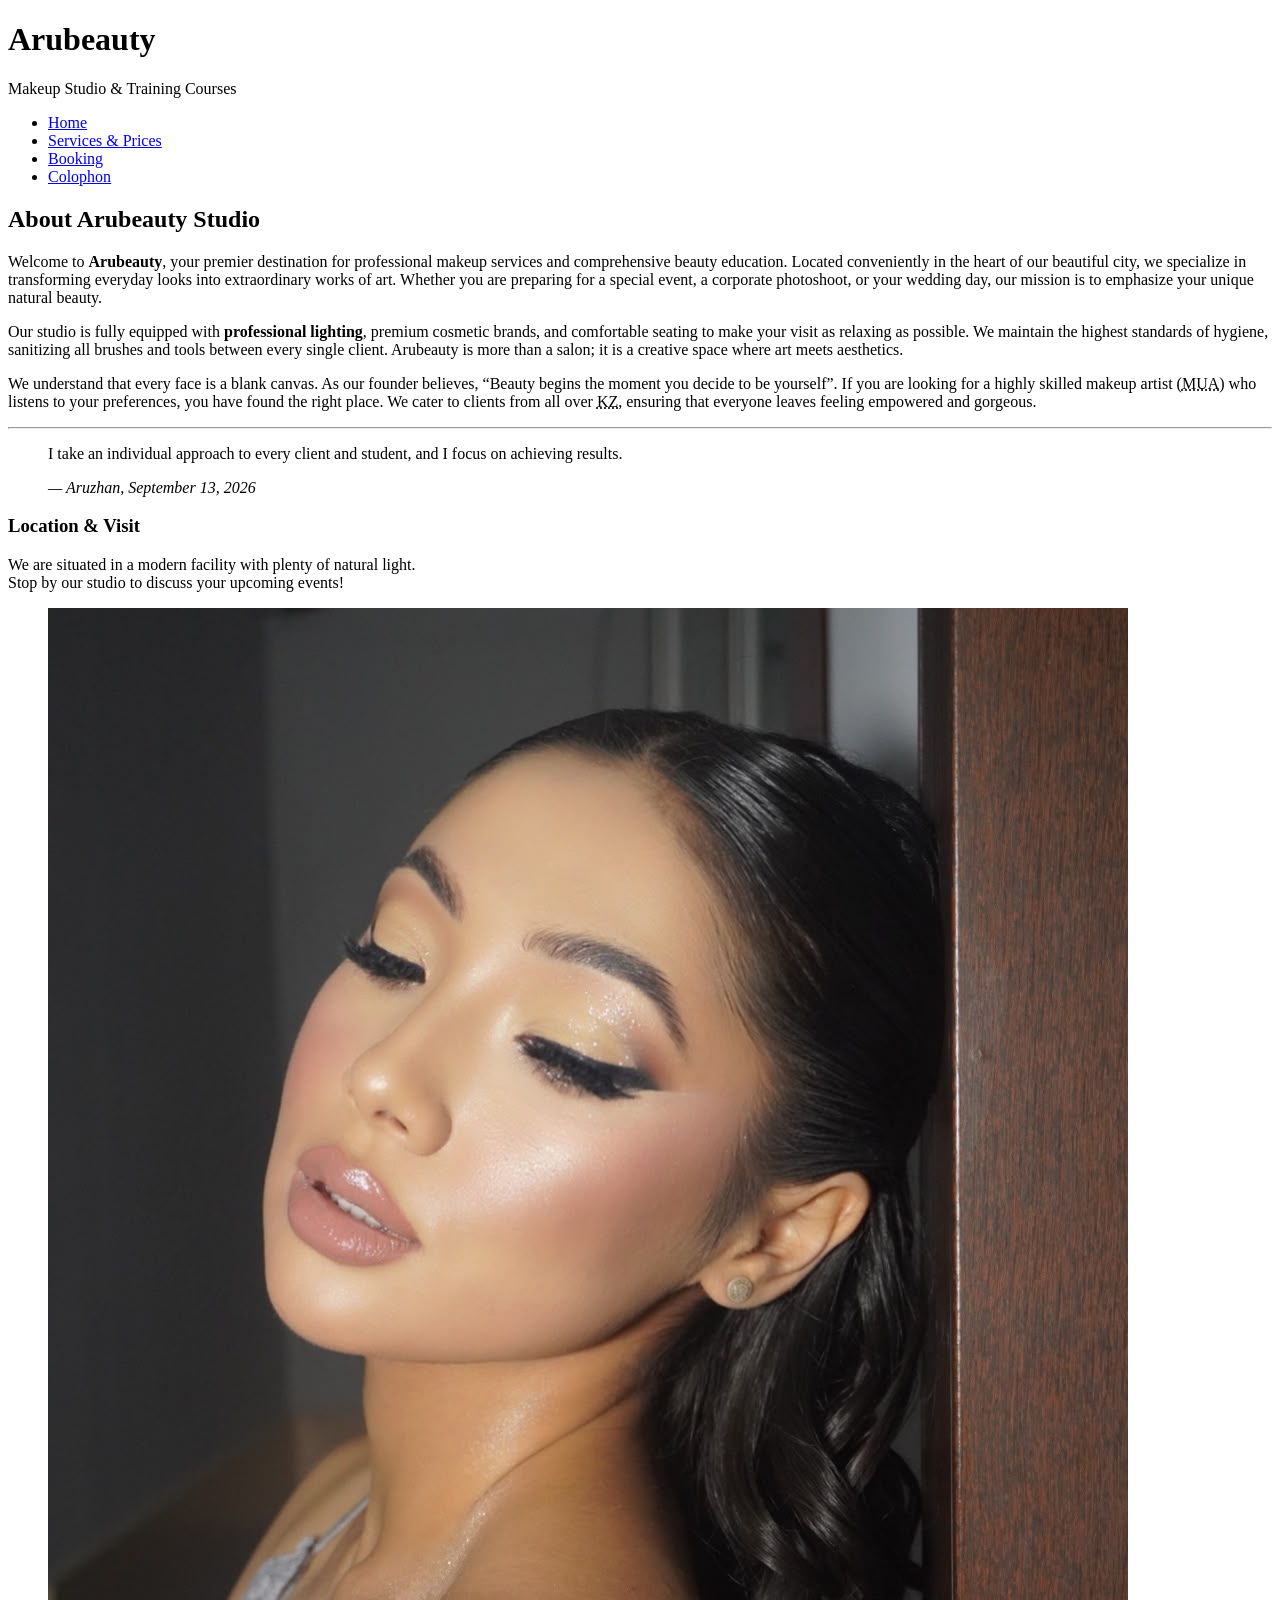
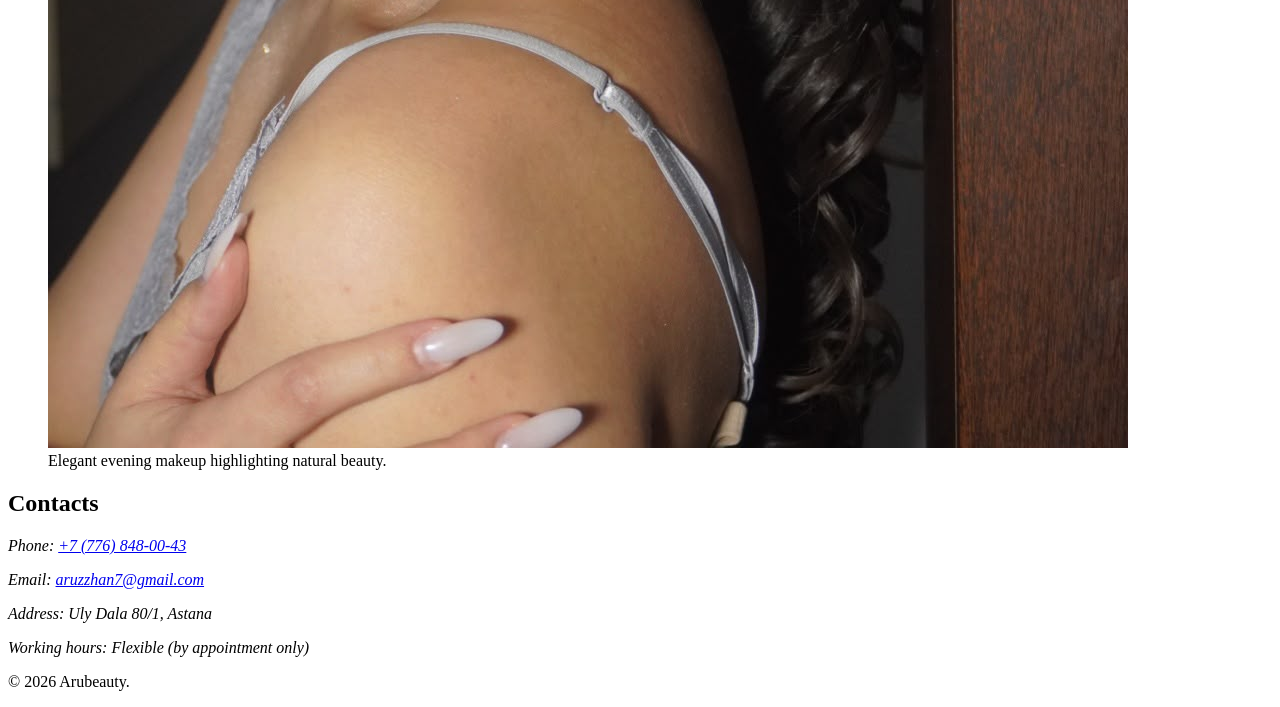
==== index.html @ 048c5b12 "Fix booking.html content" ====
<!DOCTYPE html>
<html lang="en">
<head>
    <meta charset="UTF-8">
    <meta name="viewport" content="width=device-width, initial-scale=1.0">
    <meta name="description" content="Professional makeup services and makeup courses by Arubeauty.">
    <meta name="author" content="Serikkali Nariman">
    <title>Arubeauty — Professional Makeup and Courses</title>
</head>
<body>
    <!-- Author: Serikkali Nariman -->
    <header>
        <h1>Arubeauty</h1>
        <p>Makeup Studio &amp; Training Courses</p>
    </header>

    <nav>
        <ul>
            <li><a href="index.html">Home</a></li>
            <li><a href="services.html">Services &amp; Prices</a></li>
            <li><a href="booking.html">Booking</a></li>
            <li><a href="colophon.html">Colophon</a></li>
        </ul>
    </nav>

    <main>
        <article>
            <h2>About Arubeauty Studio</h2>
            <p>Welcome to <strong>Arubeauty</strong>, your premier destination for professional makeup services and comprehensive beauty education. Located conveniently in the heart of our beautiful city, we specialize in transforming everyday looks into extraordinary works of art. Whether you are preparing for a special event, a corporate photoshoot, or your wedding day, our mission is to emphasize your unique natural beauty.</p>
            <p>Our studio is fully equipped with <b>professional lighting</b>, premium cosmetic brands, and comfortable seating to make your visit as relaxing as possible. We maintain the highest standards of hygiene, sanitizing all brushes and tools between every single client. Arubeauty is more than a salon; it is a creative space where art meets aesthetics.</p>
            <p>We understand that every face is a blank canvas. As our founder believes, <q>Beauty begins the moment you decide to be yourself</q>. If you are looking for a highly skilled makeup artist (<abbr title="Makeup Artist">MUA</abbr>) who listens to your preferences, you have found the right place. We cater to clients from all over <abbr title="Kazakhstan">KZ</abbr>, ensuring that everyone leaves feeling empowered and gorgeous.</p>
            <hr>
            <blockquote>
                <p>I take an individual approach to every client and student, and I focus on achieving results.</p>
                <cite>— Aruzhan, September 13, 2026</cite>
            </blockquote>
        </article>

        <aside>
            <h3>Location &amp; Visit</h3>
            <p>We are situated in a modern facility with plenty of natural light. <br> Stop by our studio to discuss your upcoming events!</p>
        </aside>

        <figure>
            <img src="images/evening-look.jpg" alt="Client with elegant evening makeup and nude lips by Arubeauty">
            <figcaption>Elegant evening makeup highlighting natural beauty.</figcaption>
        </figure>
    </main>

    <footer>
        <h2>Contacts</h2>
        <address>
            <p>Phone: <a href="tel:+77768480043">+7 (776) 848-00-43</a></p>
            <p>Email: <a href="mailto:aruzzhan7@gmail.com">aruzzhan7@gmail.com</a></p>
            <p>Address: Uly Dala 80/1, Astana</p>
            <p>Working hours: Flexible (by appointment only)</p>
        </address>
        <p>&copy; 2026 Arubeauty.</p>
    </footer>
</body>
</html>
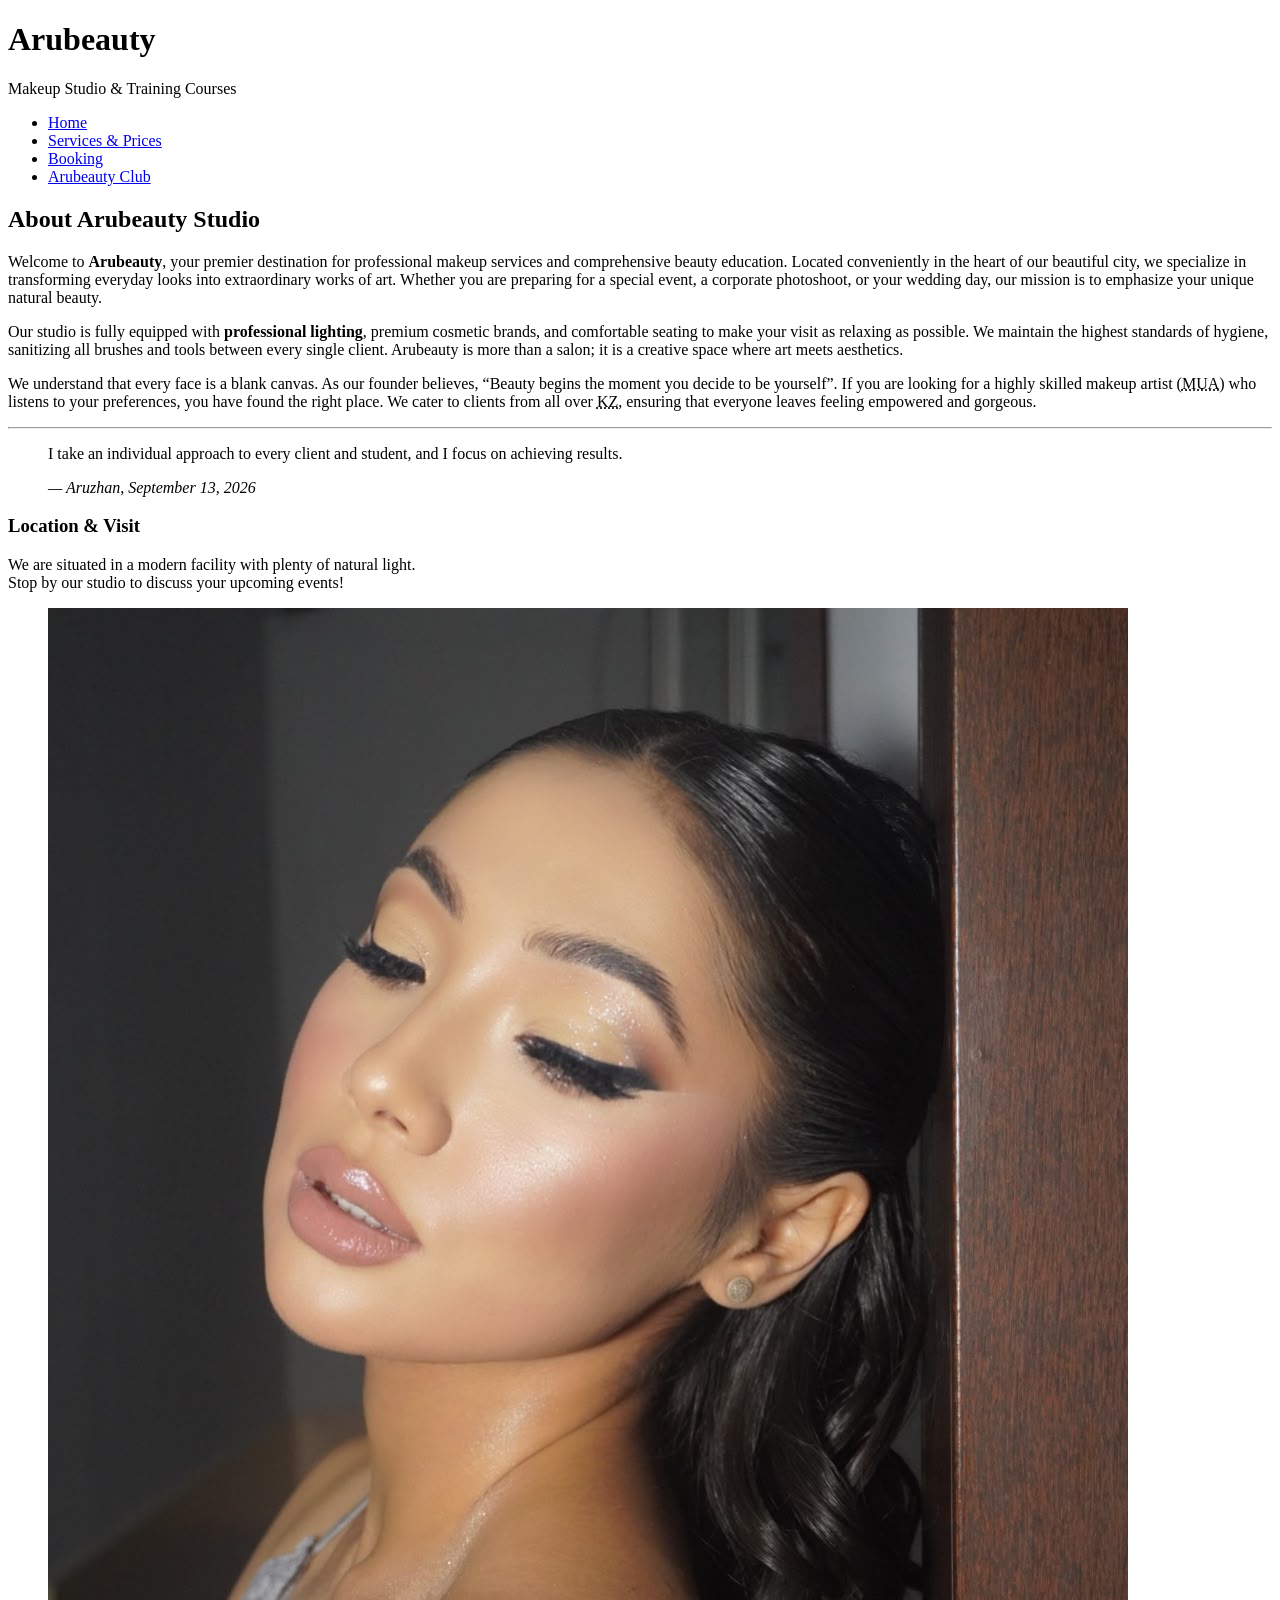
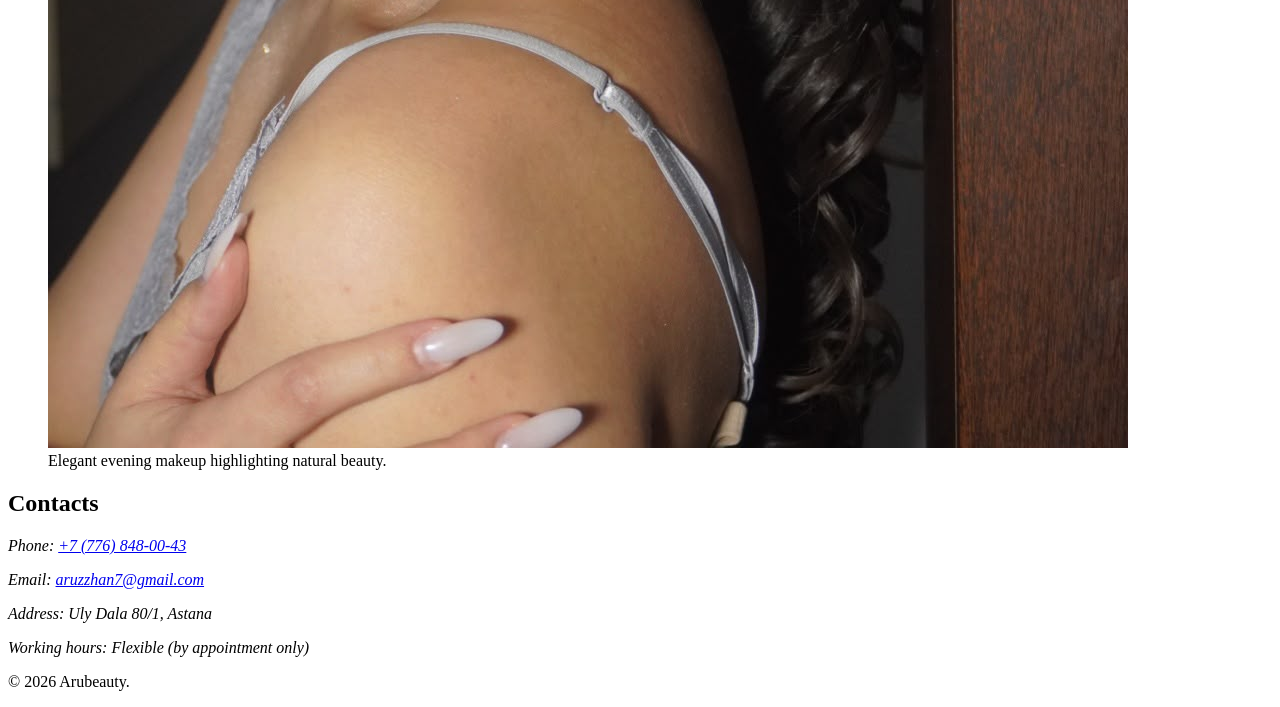
==== commit ccffeef9: "Replace colophon with account.html for Arubeauty Club" ====
--- a/index.html
+++ b/index.html
@@ -19,7 +19,7 @@
             <li><a href="index.html">Home</a></li>
             <li><a href="services.html">Services &amp; Prices</a></li>
             <li><a href="booking.html">Booking</a></li>
-            <li><a href="colophon.html">Colophon</a></li>
+            <li><a href="account.html">Arubeauty Club</a></li>
         </ul>
     </nav>
 
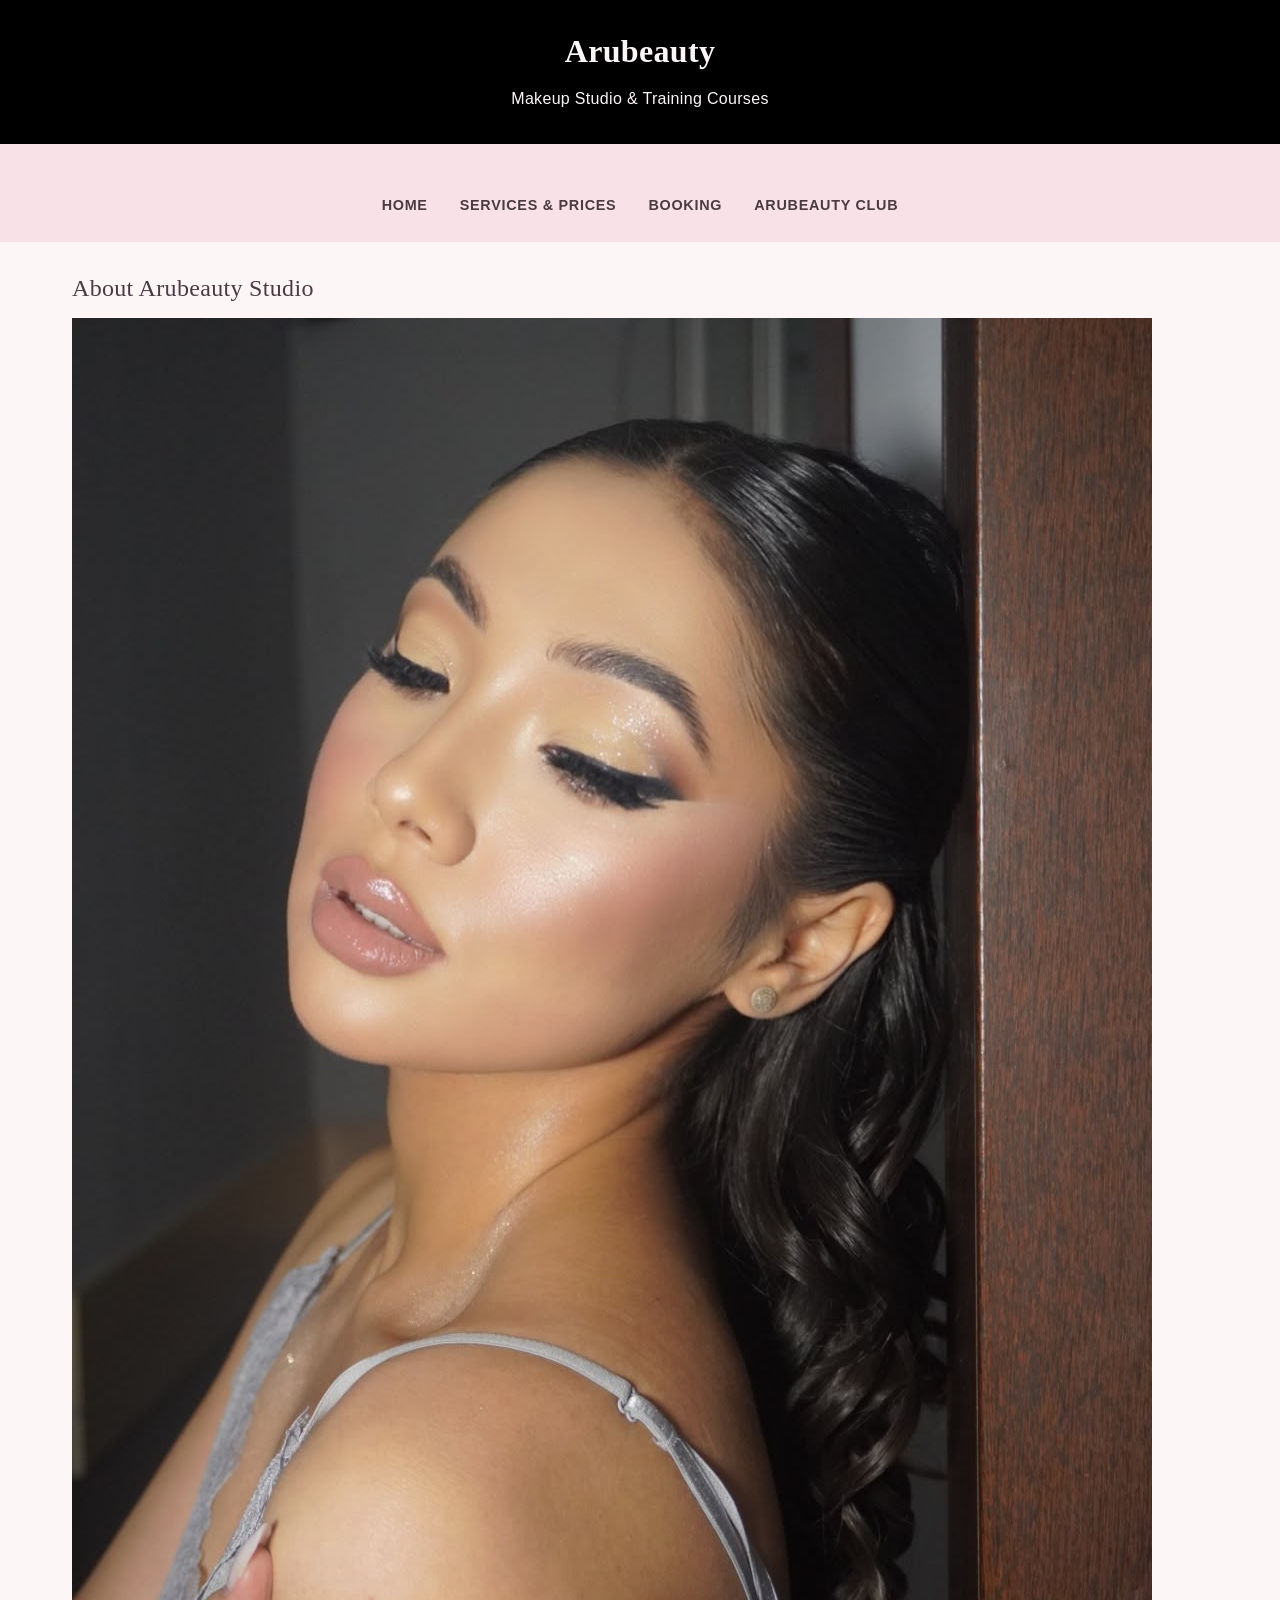
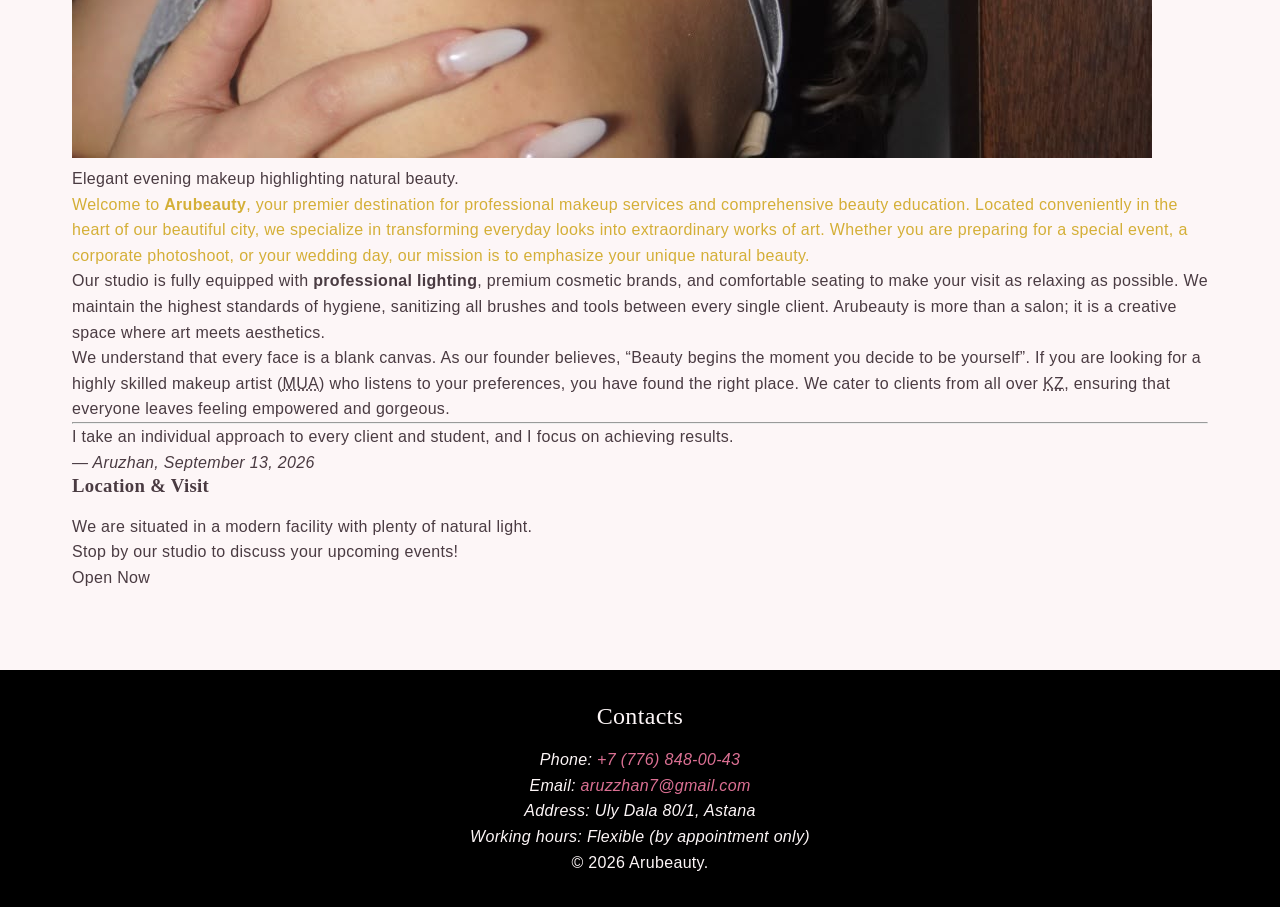
==== commit eab0728d: "Add base global styles and update index markup" ====
--- a/index.html
+++ b/index.html
@@ -6,6 +6,18 @@
     <meta name="description" content="Professional makeup services and makeup courses by Arubeauty.">
     <meta name="author" content="Serikkali Nariman">
     <title>Arubeauty — Professional Makeup and Courses</title>
+    
+    <link rel="stylesheet" href="css/base.css">
+    <link rel="stylesheet" href="css/nariman.css">
+    
+    <!-- Internal style block to demonstrate the cascade. 
+         This will override the base.css font-weight for h2, 
+         but will be overridden by inline styles if applied to the same element. -->
+    <style>
+        h2 {
+            font-weight: normal;
+        }
+    </style>
 </head>
 <body>
     <!-- Author: Serikkali Nariman -->
@@ -23,28 +35,43 @@
         </ul>
     </nav>
 
-    <main>
-        <article>
-            <h2>About Arubeauty Studio</h2>
-            <p>Welcome to <strong>Arubeauty</strong>, your premier destination for professional makeup services and comprehensive beauty education. Located conveniently in the heart of our beautiful city, we specialize in transforming everyday looks into extraordinary works of art. Whether you are preparing for a special event, a corporate photoshoot, or your wedding day, our mission is to emphasize your unique natural beauty.</p>
-            <p>Our studio is fully equipped with <b>professional lighting</b>, premium cosmetic brands, and comfortable seating to make your visit as relaxing as possible. We maintain the highest standards of hygiene, sanitizing all brushes and tools between every single client. Arubeauty is more than a salon; it is a creative space where art meets aesthetics.</p>
-            <p>We understand that every face is a blank canvas. As our founder believes, <q>Beauty begins the moment you decide to be yourself</q>. If you are looking for a highly skilled makeup artist (<abbr title="Makeup Artist">MUA</abbr>) who listens to your preferences, you have found the right place. We cater to clients from all over <abbr title="Kazakhstan">KZ</abbr>, ensuring that everyone leaves feeling empowered and gorgeous.</p>
+    <main class="page-content">
+        <!-- ID #about-studio is used here because there is only one unique 'about' section on this entire page -->
+        <article id="about-studio" class="content-section">
+            <h2 class="section-title">About Arubeauty Studio</h2>
+            
+            <figure class="float-image-container">
+                <img src="images/evening-look.jpg" alt="Client with elegant evening makeup and nude lips by Arubeauty" class="floated-img">
+                <figcaption class="image-caption">Elegant evening makeup highlighting natural beauty.</figcaption>
+            </figure>
+
+            <!-- Inline style attribute to show cascade overriding internal/external styles -->
+            <p class="intro-text" style="color: rgb(212, 175, 55);">
+                Welcome to <strong>Arubeauty</strong>, your premier destination for professional makeup services and comprehensive beauty education. Located conveniently in the heart of our beautiful city, we specialize in transforming everyday looks into extraordinary works of art. Whether you are preparing for a special event, a corporate photoshoot, or your wedding day, our mission is to emphasize your unique natural beauty.
+            </p>
+            
+            <p class="body-text">
+                Our studio is fully equipped with <b>professional lighting</b>, premium cosmetic brands, and comfortable seating to make your visit as relaxing as possible. We maintain the highest standards of hygiene, sanitizing all brushes and tools between every single client. Arubeauty is more than a salon; it is a creative space where art meets aesthetics.
+            </p>
+            
+            <p class="body-text clear-fix">
+                We understand that every face is a blank canvas. As our founder believes, <q>Beauty begins the moment you decide to be yourself</q>. If you are looking for a highly skilled makeup artist (<abbr title="Makeup Artist">MUA</abbr>) who listens to your preferences, you have found the right place. We cater to clients from all over <abbr title="Kazakhstan">KZ</abbr>, ensuring that everyone leaves feeling empowered and gorgeous.
+            </p>
+            
             <hr>
-            <blockquote>
+            
+            <blockquote class="founder-quote">
                 <p>I take an individual approach to every client and student, and I focus on achieving results.</p>
                 <cite>— Aruzhan, September 13, 2026</cite>
             </blockquote>
         </article>
 
-        <aside>
-            <h3>Location &amp; Visit</h3>
-            <p>We are situated in a modern facility with plenty of natural light. <br> Stop by our studio to discuss your upcoming events!</p>
+        <!-- ID #visit-info is used because this specific visit information block is unique to this page layout -->
+        <aside id="visit-info" class="sidebar-info">
+            <h3 class="subsection-title">Location &amp; Visit</h3>
+            <p class="body-text">We are situated in a modern facility with plenty of natural light. <br> Stop by our studio to discuss your upcoming events!</p>
+            <span class="status-badge">Open Now</span>
         </aside>
-
-        <figure>
-            <img src="images/evening-look.jpg" alt="Client with elegant evening makeup and nude lips by Arubeauty">
-            <figcaption>Elegant evening makeup highlighting natural beauty.</figcaption>
-        </figure>
     </main>
 
     <footer>
--- a/css/base.css
+++ b/css/base.css
@@ -0,0 +1,80 @@
+/* 
+ * Palette:
+ * 1. #FDF6F7 (Soft Blush) - Main background 
+ * 2. #4A3B42 (Dusty Plum) - Text
+ * 3. rgb(219, 112, 147) - Rose accent
+ * 4. rgba(219, 112, 147, 0.15) - Nav background
+ * 5. black (Named color) - Header and footer
+ */
+
+* {
+    box-sizing: border-box;
+    margin: 0;
+    padding: 0;
+}
+
+body {
+    font-family: 'Helvetica Neue', Helvetica, Arial, sans-serif;
+    font-size: 16px;
+    font-weight: 400;
+    line-height: 1.6;
+    letter-spacing: 0.02em;
+    color: #4A3B42;
+    background-color: #FDF6F7;
+}
+
+h1, h2, h3, h4 {
+    font-family: 'Georgia', 'Times New Roman', Times, serif;
+    font-weight: 700;
+    line-height: 1.2;
+    margin-bottom: 1rem;
+}
+
+header {
+    text-align: center;
+    padding: 2rem;
+    background-color: black;
+    color: #FDF6F7;
+}
+
+nav ul {
+    display: flex;
+    justify-content: center;
+    align-items: center;
+    gap: 2rem;
+    list-style: none;
+    padding: 3rem 1rem 1.5rem 1rem; 
+    background-color: rgba(219, 112, 147, 0.15);
+}
+
+nav a {
+    color: #4A3B42;
+    text-decoration: none;
+    text-transform: uppercase;
+    font-weight: bold;
+    font-size: 0.9rem;
+    letter-spacing: 0.05em;
+}
+
+nav a:hover, nav a:focus {
+    color: rgb(219, 112, 147);
+}
+
+main {
+    max-width: 1200px;
+    margin: 0 auto; 
+    padding: 2rem;
+}
+
+footer {
+    text-align: center;
+    padding: 2rem;
+    background-color: black;
+    color: #FDF6F7;
+    margin-top: 3rem;
+}
+
+footer a {
+    color: rgb(219, 112, 147);
+    text-decoration: none;
+}
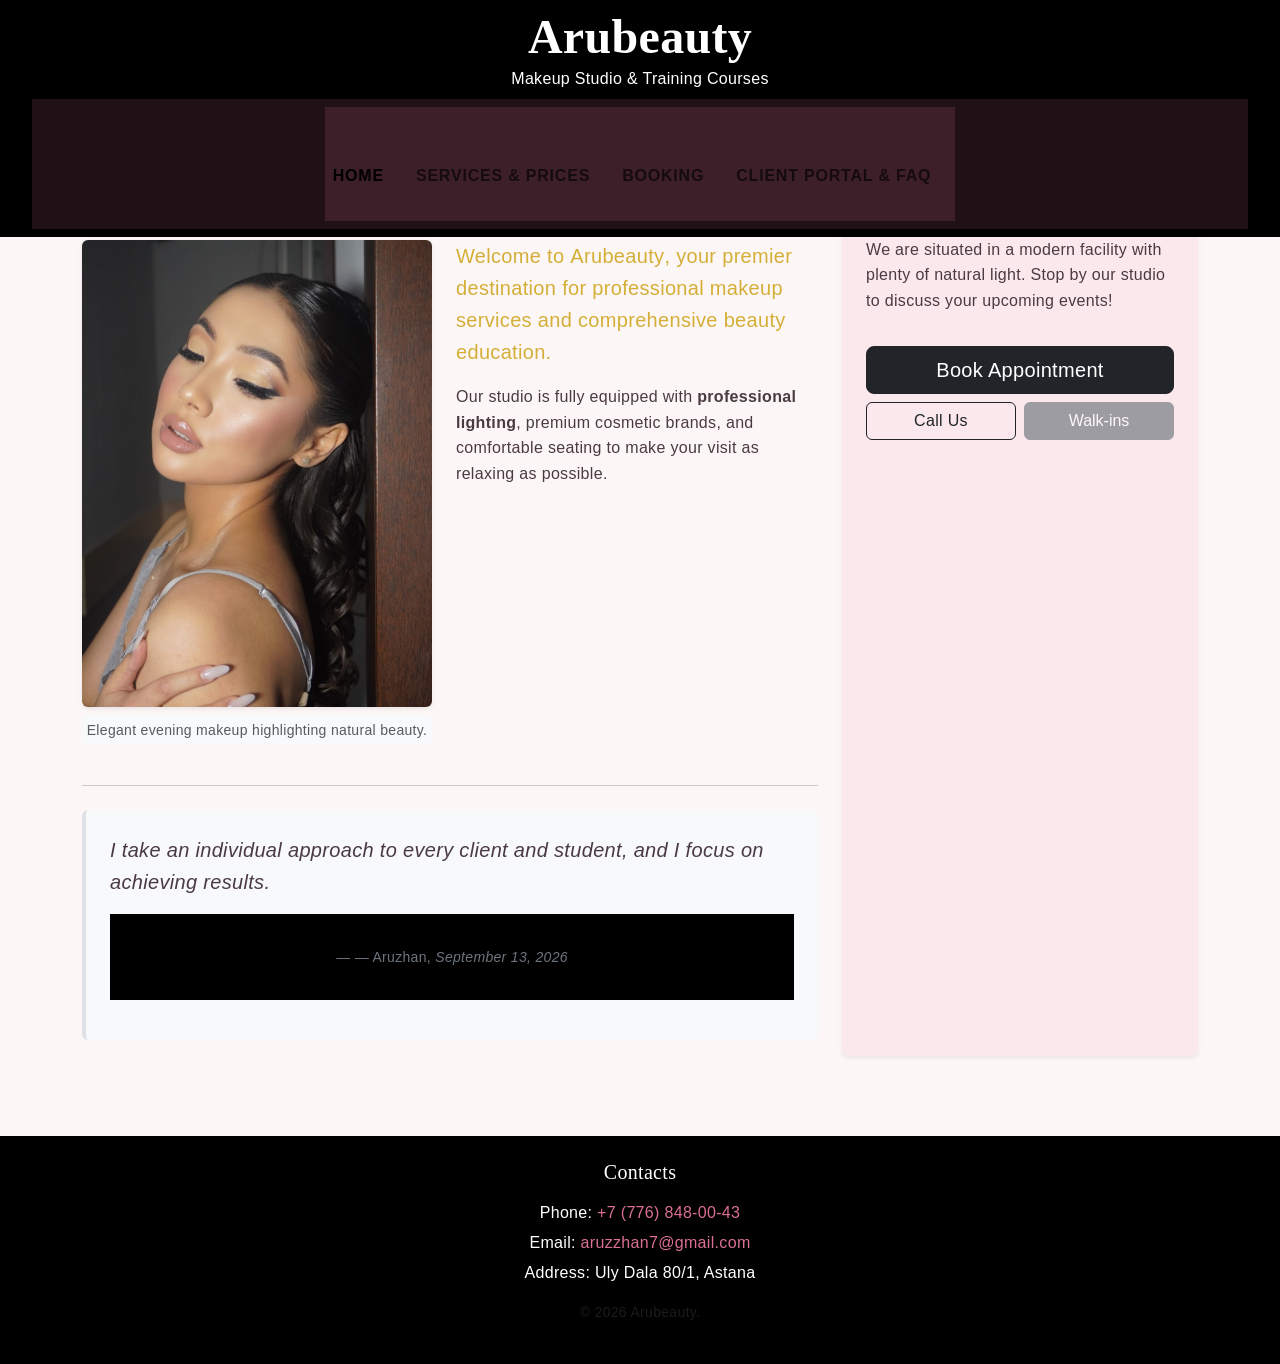
==== commit bc482cc9: "Migrate pages to Bootstrap" ====
--- a/index.html
+++ b/index.html
@@ -6,83 +6,89 @@
     <meta name="description" content="Professional makeup services and makeup courses by Arubeauty.">
     <meta name="author" content="Serikkali Nariman">
     <title>Arubeauty — Professional Makeup and Courses</title>
-    
+    <!-- Bootstrap CSS v5.3.2[cite: 3] -->
+    <link href="https://cdn.jsdelivr.net/npm/bootstrap@5.3.2/dist/css/bootstrap.min.css" rel="stylesheet">
     <link rel="stylesheet" href="css/base.css">
     <link rel="stylesheet" href="css/nariman.css">
-    
-    <!-- Internal style block to demonstrate the cascade. 
-         This will override the base.css font-weight for h2, 
-         but will be overridden by inline styles if applied to the same element. -->
-    <style>
-        h2 {
-            font-weight: normal;
-        }
-    </style>
 </head>
-<body>
-    <!-- Author: Serikkali Nariman -->
-    <header>
-        <h1>Arubeauty</h1>
-        <p>Makeup Studio &amp; Training Courses</p>
+<body class="pt-5 mt-4">
+    <!-- Navbar Component[cite: 3] -->
+    <header class="fixed-top bg-black text-white text-center py-2">
+        <h1 class="display-5 fw-bold mb-0">Arubeauty</h1>
+        <p class="mb-0">Makeup Studio &amp; Training Courses</p>
+        
+        <nav class="navbar navbar-expand-md navbar-light mt-2" style="background-color: rgba(219, 112, 147, 0.15);">
+            <div class="container-fluid">
+                <button class="navbar-toggler mx-auto" type="button" data-bs-toggle="collapse" data-bs-target="#navbarNav">
+                    <span class="navbar-toggler-icon"></span>
+                </button>
+                <div class="collapse navbar-collapse justify-content-center" id="navbarNav">
+                    <ul class="navbar-nav gap-3 text-uppercase fw-bold">
+                        <li class="nav-item"><a class="nav-link active" href="index.html">Home</a></li>
+                        <li class="nav-item"><a class="nav-link" href="services.html">Services &amp; Prices</a></li>
+                        <li class="nav-item"><a class="nav-link" href="booking.html">Booking</a></li>
+                        <li class="nav-item"><a class="nav-link" href="portal.html">Client Portal &amp; FAQ</a></li>
+                    </ul>
+                </div>
+            </div>
+        </nav>
     </header>
 
-    <nav>
-        <ul>
-            <li><a href="index.html">Home</a></li>
-            <li><a href="services.html">Services &amp; Prices</a></li>
-            <li><a href="booking.html">Booking</a></li>
-            <li><a href="account.html">Arubeauty Club</a></li>
-        </ul>
-    </nav>
+    <!-- Grid Layout[cite: 3] -->
+    <main class="container my-5 pt-5">
+        <div class="row g-4">
+            <article class="col-12 col-lg-8">
+                <h2 class="display-6 mb-4">About Arubeauty Studio</h2>
+                
+                <div class="clearfix mb-3">
+                    <figure class="float-md-start me-md-4 mb-3 w-100" style="max-width: 350px;">
+                        <img src="images/evening-look.jpg" alt="Client with elegant evening makeup" class="img-fluid rounded shadow-sm">
+                        <figcaption class="text-center text-muted small mt-2 bg-light rounded p-1">Elegant evening makeup highlighting natural beauty.</figcaption>
+                    </figure>
 
-    <main class="page-content">
-        <!-- ID #about-studio is used here because there is only one unique 'about' section on this entire page -->
-        <article id="about-studio" class="content-section">
-            <h2 class="section-title">About Arubeauty Studio</h2>
-            
-            <figure class="float-image-container">
-                <img src="images/evening-look.jpg" alt="Client with elegant evening makeup and nude lips by Arubeauty" class="floated-img">
-                <figcaption class="image-caption">Elegant evening makeup highlighting natural beauty.</figcaption>
-            </figure>
+                    <p class="lead" style="color: rgb(212, 175, 55);">
+                        Welcome to <strong>Arubeauty</strong>, your premier destination for professional makeup services and comprehensive beauty education.
+                    </p>
+                    <p>Our studio is fully equipped with <b>professional lighting</b>, premium cosmetic brands, and comfortable seating to make your visit as relaxing as possible.</p>
+                </div>
+                
+                <hr class="my-4">
+                
+                <blockquote class="bg-light p-4 rounded border-start border-4 border-pink">
+                    <p class="fs-5 fst-italic">I take an individual approach to every client and student, and I focus on achieving results.</p>
+                    <footer class="blockquote-footer mt-2">— Aruzhan, <cite>September 13, 2026</cite></footer>
+                </blockquote>
+            </article>
 
-            <!-- Inline style attribute to show cascade overriding internal/external styles -->
-            <p class="intro-text" style="color: rgb(212, 175, 55);">
-                Welcome to <strong>Arubeauty</strong>, your premier destination for professional makeup services and comprehensive beauty education. Located conveniently in the heart of our beautiful city, we specialize in transforming everyday looks into extraordinary works of art. Whether you are preparing for a special event, a corporate photoshoot, or your wedding day, our mission is to emphasize your unique natural beauty.
-            </p>
-            
-            <p class="body-text">
-                Our studio is fully equipped with <b>professional lighting</b>, premium cosmetic brands, and comfortable seating to make your visit as relaxing as possible. We maintain the highest standards of hygiene, sanitizing all brushes and tools between every single client. Arubeauty is more than a salon; it is a creative space where art meets aesthetics.
-            </p>
-            
-            <p class="body-text clear-fix">
-                We understand that every face is a blank canvas. As our founder believes, <q>Beauty begins the moment you decide to be yourself</q>. If you are looking for a highly skilled makeup artist (<abbr title="Makeup Artist">MUA</abbr>) who listens to your preferences, you have found the right place. We cater to clients from all over <abbr title="Kazakhstan">KZ</abbr>, ensuring that everyone leaves feeling empowered and gorgeous.
-            </p>
-            
-            <hr>
-            
-            <blockquote class="founder-quote">
-                <p>I take an individual approach to every client and student, and I focus on achieving results.</p>
-                <cite>— Aruzhan, September 13, 2026</cite>
-            </blockquote>
-        </article>
-
-        <!-- ID #visit-info is used because this specific visit information block is unique to this page layout -->
-        <aside id="visit-info" class="sidebar-info">
-            <h3 class="subsection-title">Location &amp; Visit</h3>
-            <p class="body-text">We are situated in a modern facility with plenty of natural light. <br> Stop by our studio to discuss your upcoming events!</p>
-            <span class="status-badge">Open Now</span>
-        </aside>
+            <aside class="col-12 col-lg-4">
+                <div class="p-4 rounded shadow-sm position-relative h-100" style="background-color: rgba(219, 112, 147, 0.1);">
+                    <span class="position-absolute top-0 start-100 translate-middle badge rounded-pill bg-danger d-none d-md-block">Open Now</span>
+                    <h3 class="h4 mb-3">Location &amp; Visit</h3>
+                    <p>We are situated in a modern facility with plenty of natural light. Stop by our studio to discuss your upcoming events!</p>
+                    
+                    <div class="row g-2 mt-4">
+                        <div class="col-12"><a href="booking.html" class="btn btn-dark w-100 btn-lg">Book Appointment</a></div>
+                        <div class="col-6"><a href="tel:+77768480043" class="btn btn-outline-dark w-100">Call Us</a></div>
+                        <div class="col-6"><button class="btn btn-secondary w-100 disabled">Walk-ins</button></div>
+                    </div>
+                </div>
+            </aside>
+        </div>
     </main>
 
-    <footer>
-        <h2>Contacts</h2>
-        <address>
-            <p>Phone: <a href="tel:+77768480043">+7 (776) 848-00-43</a></p>
-            <p>Email: <a href="mailto:aruzzhan7@gmail.com">aruzzhan7@gmail.com</a></p>
-            <p>Address: Uly Dala 80/1, Astana</p>
-            <p>Working hours: Flexible (by appointment only)</p>
-        </address>
-        <p>&copy; 2026 Arubeauty.</p>
+    <footer class="bg-black text-white text-center py-4 mt-5">
+        <div class="container">
+            <h2 class="h5 mb-3">Contacts</h2>
+            <address class="mb-0">
+                <p class="mb-1">Phone: <a href="tel:+77768480043" class="text-pink text-decoration-none">+7 (776) 848-00-43</a></p>
+                <p class="mb-1">Email: <a href="mailto:aruzzhan7@gmail.com" class="text-pink text-decoration-none">aruzzhan7@gmail.com</a></p>
+                <p class="mb-1">Address: Uly Dala 80/1, Astana</p>
+                <p class="text-muted small mt-3">&copy; 2026 Arubeauty.</p>
+            </address>
+        </div>
     </footer>
+    
+    <!-- Bootstrap JS Bundle[cite: 3] -->
+    <script src="https://cdn.jsdelivr.net/npm/bootstrap@5.3.2/dist/js/bootstrap.bundle.min.js"></script>
 </body>
 </html>
--- a/css/nariman.css
+++ b/css/nariman.css
@@ -0,0 +1,190 @@
+/* grid layout */
+.page-content {
+    /* using grid instead of flex to make a proper 2d layout for article + sidebar */
+    display: grid;
+    grid-template-columns: repeat(3, minmax(200px, 1fr));
+    gap: 2.5rem;
+    
+    /* centering 1: margin auto */
+    margin: 0 auto;
+    max-width: 1200px;
+    padding: 2rem;
+}
+
+#about-studio, #services-overview {
+    grid-column: span 2;
+}
+
+/* float */
+.float-image-container {
+    float: left;
+    margin-right: 20px;
+    margin-bottom: 15px;
+    width: 350px;
+    position: relative; 
+}
+
+.floated-img {
+    width: 100%;
+    border-radius: 8px;
+    box-shadow: 0 4px 10px rgba(219, 112, 147, 0.2);
+    display: block;
+}
+
+.clear-fix {
+    clear: left;
+}
+/* if I don't clear left here, the next text just wraps around the image */
+
+/* header fixed */
+header {
+    position: fixed;
+    top: 0;
+    width: 100%;
+    z-index: 1000;
+}
+
+body {
+    padding-top: 120px; /* fix overlap */
+}
+
+/* positioning */
+#visit-info {
+    /* making it relative so the absolute badge stays inside */
+    position: relative; 
+    background-color: rgba(219, 112, 147, 0.1);
+    padding: 2rem;
+    border-radius: 8px;
+    border: 1px solid rgba(219, 112, 147, 0.3);
+}
+
+.status-badge {
+    /* absolute to pop it out of the normal flow */
+    position: absolute;
+    top: -15px;
+    right: -15px;
+    background-color: rgb(219, 112, 147);
+    color: white;
+    padding: 8px 15px;
+    border-radius: 20px;
+    font-size: 0.85rem;
+    font-weight: bold;
+}
+
+.service-image-container {
+    position: relative;
+    width: 100%;
+    max-width: 600px;
+    margin: 2rem auto;
+}
+
+.service-img {
+    width: 100%;
+    border-radius: 8px;
+    display: block;
+}
+
+.image-caption {
+    /* centering 2: absolute + transform */
+    position: absolute;
+    bottom: 20px;
+    left: 50%;
+    transform: translateX(-50%);
+    background-color: rgba(253, 246, 247, 0.9);
+    padding: 5px 15px;
+    border-radius: 4px;
+    text-align: center;
+    width: 80%;
+}
+
+/* flexbox for steps */
+.enrollment-steps {
+    display: flex;
+    flex-wrap: wrap;
+    gap: 1.5rem;
+    list-style: none;
+    padding: 0;
+    margin: 2rem 0;
+}
+
+.step-card {
+    flex: 1 1 200px; 
+    background-color: white;
+    padding: 2rem;
+    border-radius: 10px;
+    border-top: 4px solid rgb(219, 112, 147);
+    
+    /* centering 3: flexbox center */
+    display: flex;
+    align-items: center;
+    justify-content: center;
+    text-align: center;
+}
+
+/* selectors */
+h2 + p {
+    line-height: 1.8;
+}
+
+.skills-list > li {
+    font-weight: bold;
+    margin-top: 10px;
+}
+
+.founder-quote::before {
+    content: "❝ ";
+    font-size: 2rem;
+    color: rgb(219, 112, 147);
+}
+
+th[scope="col"] {
+    text-transform: uppercase;
+}
+
+/* tables & margins */
+.services-table {
+    width: 100%;
+    border-collapse: collapse;
+    margin-top: 3rem;
+    margin-bottom: 2rem;
+}
+/* margin collapse: the top 3rem here doesn't add up with the bottom margin of the block above, they just collapse into the bigger one */
+
+.table-cell, .table-header {
+    border: 1px solid rgba(219, 112, 147, 0.3);
+    padding: 15px;
+    text-align: left;
+}
+
+.table-header {
+    background-color: #4A3B42;
+    color: #FDF6F7;
+}
+
+.table-row:nth-child(even) {
+    background-color: rgba(219, 112, 147, 0.05);
+}
+
+/* specificity experiment */
+
+/* 0, 2, 0 */
+.content-section .founder-quote {
+    background-color: #ffffff;
+    color: #4A3B42;
+    padding: 1rem;
+}
+
+/* 1, 0, 1 */
+#about-studio blockquote {
+    background-color: rgba(219, 112, 147, 0.1);
+    border-left: 4px solid rgb(219, 112, 147);
+    padding: 1.5rem;
+    clear: both; 
+}
+/* rule 2 wins: id beats classes. no !important needed here */
+
+/* !important */
+.intro-text {
+    /* forced size just in case */
+    font-size: 1.25rem !important;
+}
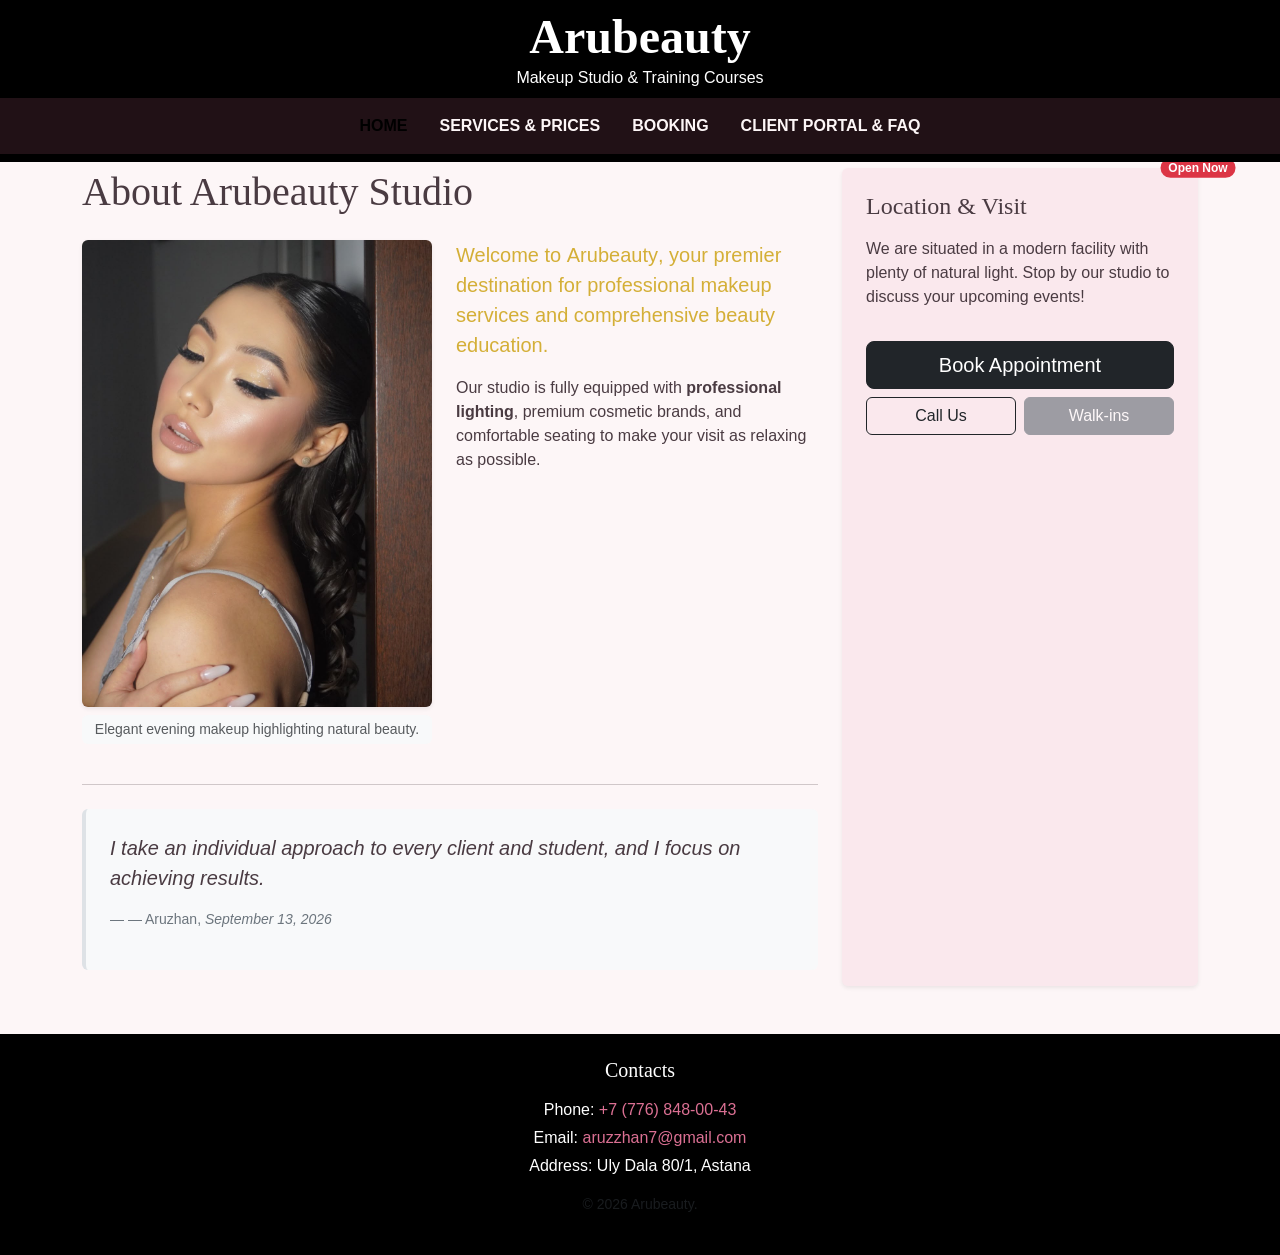
==== commit 74f24a9e: "final UI polish and responsive fixes" ====
--- a/index.html
+++ b/index.html
@@ -6,18 +6,18 @@
     <meta name="description" content="Professional makeup services and makeup courses by Arubeauty.">
     <meta name="author" content="Serikkali Nariman">
     <title>Arubeauty — Professional Makeup and Courses</title>
-    <!-- Bootstrap CSS v5.3.2[cite: 3] -->
+
     <link href="https://cdn.jsdelivr.net/npm/bootstrap@5.3.2/dist/css/bootstrap.min.css" rel="stylesheet">
     <link rel="stylesheet" href="css/base.css">
     <link rel="stylesheet" href="css/nariman.css">
 </head>
 <body class="pt-5 mt-4">
-    <!-- Navbar Component[cite: 3] -->
+
     <header class="fixed-top bg-black text-white text-center py-2">
         <h1 class="display-5 fw-bold mb-0">Arubeauty</h1>
         <p class="mb-0">Makeup Studio &amp; Training Courses</p>
         
-        <nav class="navbar navbar-expand-md navbar-light mt-2" style="background-color: rgba(219, 112, 147, 0.15);">
+        <nav class="navbar navbar-expand-md navbar-light mt-2 nav-bg-pink">
             <div class="container-fluid">
                 <button class="navbar-toggler mx-auto" type="button" data-bs-toggle="collapse" data-bs-target="#navbarNav">
                     <span class="navbar-toggler-icon"></span>
@@ -34,19 +34,18 @@
         </nav>
     </header>
 
-    <!-- Grid Layout[cite: 3] -->
     <main class="container my-5 pt-5">
         <div class="row g-4">
             <article class="col-12 col-lg-8">
                 <h2 class="display-6 mb-4">About Arubeauty Studio</h2>
                 
                 <div class="clearfix mb-3">
-                    <figure class="float-md-start me-md-4 mb-3 w-100" style="max-width: 350px;">
+                    <figure class="float-md-start me-md-4 mb-3 w-100 max-w-350">
                         <img src="images/evening-look.jpg" alt="Client with elegant evening makeup" class="img-fluid rounded shadow-sm">
                         <figcaption class="text-center text-muted small mt-2 bg-light rounded p-1">Elegant evening makeup highlighting natural beauty.</figcaption>
                     </figure>
 
-                    <p class="lead" style="color: rgb(212, 175, 55);">
+                    <p class="lead text-gold">
                         Welcome to <strong>Arubeauty</strong>, your premier destination for professional makeup services and comprehensive beauty education.
                     </p>
                     <p>Our studio is fully equipped with <b>professional lighting</b>, premium cosmetic brands, and comfortable seating to make your visit as relaxing as possible.</p>
@@ -61,7 +60,7 @@
             </article>
 
             <aside class="col-12 col-lg-4">
-                <div class="p-4 rounded shadow-sm position-relative h-100" style="background-color: rgba(219, 112, 147, 0.1);">
+                <div class="p-4 rounded shadow-sm position-relative h-100 bg-pink-light">
                     <span class="position-absolute top-0 start-100 translate-middle badge rounded-pill bg-danger d-none d-md-block">Open Now</span>
                     <h3 class="h4 mb-3">Location &amp; Visit</h3>
                     <p>We are situated in a modern facility with plenty of natural light. Stop by our studio to discuss your upcoming events!</p>
@@ -87,8 +86,7 @@
             </address>
         </div>
     </footer>
-    
-    <!-- Bootstrap JS Bundle[cite: 3] -->
+
     <script src="https://cdn.jsdelivr.net/npm/bootstrap@5.3.2/dist/js/bootstrap.bundle.min.js"></script>
 </body>
 </html>
--- a/css/base.css
+++ b/css/base.css
@@ -1,80 +1,27 @@
-/* 
- * Palette:
- * 1. #FDF6F7 (Soft Blush) - Main background 
- * 2. #4A3B42 (Dusty Plum) - Text
- * 3. rgb(219, 112, 147) - Rose accent
- * 4. rgba(219, 112, 147, 0.15) - Nav background
- * 5. black (Named color) - Header and footer
- */
-
-* {
-    box-sizing: border-box;
-    margin: 0;
-    padding: 0;
-}
-
 body {
     font-family: 'Helvetica Neue', Helvetica, Arial, sans-serif;
-    font-size: 16px;
-    font-weight: 400;
-    line-height: 1.6;
-    letter-spacing: 0.02em;
     color: #4A3B42;
     background-color: #FDF6F7;
+    overflow-x: hidden;
 }
 
 h1, h2, h3, h4 {
     font-family: 'Georgia', 'Times New Roman', Times, serif;
-    font-weight: 700;
-    line-height: 1.2;
-    margin-bottom: 1rem;
 }
 
-header {
-    text-align: center;
-    padding: 2rem;
-    background-color: black;
+.text-pink {
+    color: rgb(219, 112, 147);
+}
+
+.border-pink {
+    border-color: rgb(219, 112, 147);
+}
+
+.navbar-nav .nav-link {
     color: #FDF6F7;
 }
 
-nav ul {
-    display: flex;
-    justify-content: center;
-    align-items: center;
-    gap: 2rem;
-    list-style: none;
-    padding: 3rem 1rem 1.5rem 1rem; 
-    background-color: rgba(219, 112, 147, 0.15);
-}
-
-nav a {
-    color: #4A3B42;
-    text-decoration: none;
-    text-transform: uppercase;
-    font-weight: bold;
-    font-size: 0.9rem;
-    letter-spacing: 0.05em;
-}
-
-nav a:hover, nav a:focus {
+.navbar-nav .nav-link:hover, 
+.navbar-nav .nav-link:focus {
     color: rgb(219, 112, 147);
-}
-
-main {
-    max-width: 1200px;
-    margin: 0 auto; 
-    padding: 2rem;
-}
-
-footer {
-    text-align: center;
-    padding: 2rem;
-    background-color: black;
-    color: #FDF6F7;
-    margin-top: 3rem;
-}
-
-footer a {
-    color: rgb(219, 112, 147);
-    text-decoration: none;
 }
--- a/css/nariman.css
+++ b/css/nariman.css
@@ -1,190 +1,30 @@
-/* grid layout */
-.page-content {
-    /* using grid instead of flex to make a proper 2d layout for article + sidebar */
-    display: grid;
-    grid-template-columns: repeat(3, minmax(200px, 1fr));
-    gap: 2.5rem;
-    
-    /* centering 1: margin auto */
-    margin: 0 auto;
-    max-width: 1200px;
-    padding: 2rem;
+.nav-bg-pink {
+    background-color: rgba(219, 112, 147, 0.15);
 }
 
-#about-studio, #services-overview {
-    grid-column: span 2;
+.text-gold {
+    color: rgb(212, 175, 55);
 }
 
-/* float */
-.float-image-container {
-    float: left;
-    margin-right: 20px;
-    margin-bottom: 15px;
-    width: 350px;
-    position: relative; 
+.max-w-350 {
+    width: 100%;
+    max-width: 350px;
 }
 
-.floated-img {
+.max-w-600 {
     width: 100%;
-    border-radius: 8px;
-    box-shadow: 0 4px 10px rgba(219, 112, 147, 0.2);
-    display: block;
+    max-width: 600px;
 }
 
-.clear-fix {
-    clear: left;
-}
-/* if I don't clear left here, the next text just wraps around the image */
-
-/* header fixed */
-header {
-    position: fixed;
-    top: 0;
+.max-w-400 {
     width: 100%;
-    z-index: 1000;
+    max-width: 400px;
 }
 
-body {
-    padding-top: 120px; /* fix overlap */
+.caption-top {
+    caption-side: top;
 }
 
-/* positioning */
-#visit-info {
-    /* making it relative so the absolute badge stays inside */
-    position: relative; 
+.bg-pink-light {
     background-color: rgba(219, 112, 147, 0.1);
-    padding: 2rem;
-    border-radius: 8px;
-    border: 1px solid rgba(219, 112, 147, 0.3);
-}
-
-.status-badge {
-    /* absolute to pop it out of the normal flow */
-    position: absolute;
-    top: -15px;
-    right: -15px;
-    background-color: rgb(219, 112, 147);
-    color: white;
-    padding: 8px 15px;
-    border-radius: 20px;
-    font-size: 0.85rem;
-    font-weight: bold;
-}
-
-.service-image-container {
-    position: relative;
-    width: 100%;
-    max-width: 600px;
-    margin: 2rem auto;
-}
-
-.service-img {
-    width: 100%;
-    border-radius: 8px;
-    display: block;
-}
-
-.image-caption {
-    /* centering 2: absolute + transform */
-    position: absolute;
-    bottom: 20px;
-    left: 50%;
-    transform: translateX(-50%);
-    background-color: rgba(253, 246, 247, 0.9);
-    padding: 5px 15px;
-    border-radius: 4px;
-    text-align: center;
-    width: 80%;
-}
-
-/* flexbox for steps */
-.enrollment-steps {
-    display: flex;
-    flex-wrap: wrap;
-    gap: 1.5rem;
-    list-style: none;
-    padding: 0;
-    margin: 2rem 0;
-}
-
-.step-card {
-    flex: 1 1 200px; 
-    background-color: white;
-    padding: 2rem;
-    border-radius: 10px;
-    border-top: 4px solid rgb(219, 112, 147);
-    
-    /* centering 3: flexbox center */
-    display: flex;
-    align-items: center;
-    justify-content: center;
-    text-align: center;
-}
-
-/* selectors */
-h2 + p {
-    line-height: 1.8;
-}
-
-.skills-list > li {
-    font-weight: bold;
-    margin-top: 10px;
-}
-
-.founder-quote::before {
-    content: "❝ ";
-    font-size: 2rem;
-    color: rgb(219, 112, 147);
-}
-
-th[scope="col"] {
-    text-transform: uppercase;
-}
-
-/* tables & margins */
-.services-table {
-    width: 100%;
-    border-collapse: collapse;
-    margin-top: 3rem;
-    margin-bottom: 2rem;
-}
-/* margin collapse: the top 3rem here doesn't add up with the bottom margin of the block above, they just collapse into the bigger one */
-
-.table-cell, .table-header {
-    border: 1px solid rgba(219, 112, 147, 0.3);
-    padding: 15px;
-    text-align: left;
-}
-
-.table-header {
-    background-color: #4A3B42;
-    color: #FDF6F7;
-}
-
-.table-row:nth-child(even) {
-    background-color: rgba(219, 112, 147, 0.05);
-}
-
-/* specificity experiment */
-
-/* 0, 2, 0 */
-.content-section .founder-quote {
-    background-color: #ffffff;
-    color: #4A3B42;
-    padding: 1rem;
-}
-
-/* 1, 0, 1 */
-#about-studio blockquote {
-    background-color: rgba(219, 112, 147, 0.1);
-    border-left: 4px solid rgb(219, 112, 147);
-    padding: 1.5rem;
-    clear: both; 
-}
-/* rule 2 wins: id beats classes. no !important needed here */
-
-/* !important */
-.intro-text {
-    /* forced size just in case */
-    font-size: 1.25rem !important;
 }
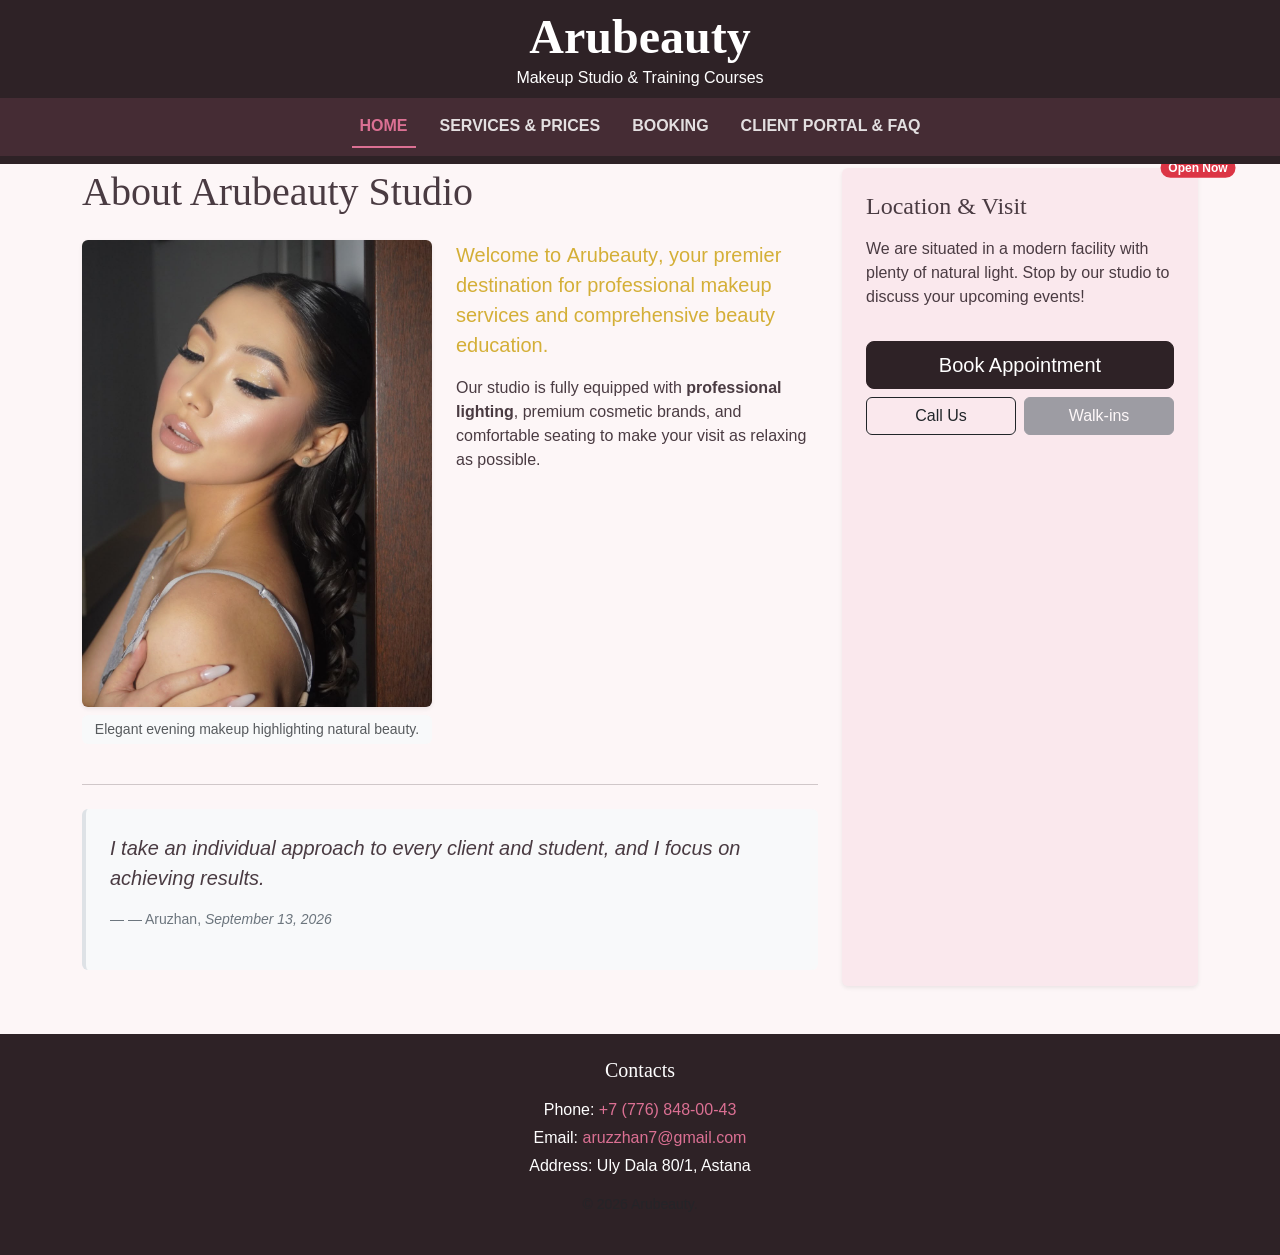
==== commit 1b309256: "Final midterm structure freeze: UI, JS hooks and state classes completed" ====
--- a/index.html
+++ b/index.html
@@ -13,11 +13,11 @@
 </head>
 <body class="pt-5 mt-4">
 
-    <header class="fixed-top bg-black text-white text-center py-2">
+    <header class="fixed-top bg-soft-dark text-white text-center py-2">
         <h1 class="display-5 fw-bold mb-0">Arubeauty</h1>
         <p class="mb-0">Makeup Studio &amp; Training Courses</p>
         
-        <nav class="navbar navbar-expand-md navbar-light mt-2 nav-bg-pink">
+        <nav class="navbar navbar-expand-md navbar-dark mt-2 nav-bg-pink">
             <div class="container-fluid">
                 <button class="navbar-toggler mx-auto" type="button" data-bs-toggle="collapse" data-bs-target="#navbarNav">
                     <span class="navbar-toggler-icon"></span>
@@ -75,7 +75,7 @@
         </div>
     </main>
 
-    <footer class="bg-black text-white text-center py-4 mt-5">
+    <footer class="bg-soft-dark text-white text-center py-4 mt-5">
         <div class="container">
             <h2 class="h5 mb-3">Contacts</h2>
             <address class="mb-0">
--- a/css/base.css
+++ b/css/base.css
@@ -9,6 +9,12 @@
     font-family: 'Georgia', 'Times New Roman', Times, serif;
 }
 
+.bg-soft-dark {
+    background-color: #2E2226;
+    --bs-table-bg: #2E2226;
+    --bs-table-color: #ffffff;
+}
+
 .text-pink {
     color: rgb(219, 112, 147);
 }
@@ -17,11 +23,16 @@
     border-color: rgb(219, 112, 147);
 }
 
-.navbar-nav .nav-link {
-    color: #FDF6F7;
+.navbar-dark .navbar-nav .nav-link {
+    color: rgba(255, 255, 255, 0.85);
 }
 
-.navbar-nav .nav-link:hover, 
-.navbar-nav .nav-link:focus {
+.navbar-dark .navbar-nav .nav-link:hover, 
+.navbar-dark .navbar-nav .nav-link:focus {
     color: rgb(219, 112, 147);
+}
+
+.navbar-dark .navbar-nav a.nav-link.active {
+    color: rgb(219, 112, 147);
+    border-bottom: 2px solid rgb(219, 112, 147);
 }
--- a/css/nariman.css
+++ b/css/nariman.css
@@ -1,5 +1,5 @@
 .nav-bg-pink {
-    background-color: rgba(219, 112, 147, 0.15);
+    background-color: rgba(203, 101, 135, 0.15);
 }
 
 .text-gold {
@@ -27,4 +27,41 @@
 
 .bg-pink-light {
     background-color: rgba(219, 112, 147, 0.1);
+}
+
+.table.table-dark {
+    background-color: #2E2226;
+}
+
+.table.table-dark th {
+    background-color: #2E2226;
+    border-color: #2E2226;
+}
+
+.btn.btn-dark {
+    background-color: #2E2226;
+    border-color: #2E2226;
+}
+
+.btn.btn-dark:hover,
+.btn.btn-dark:focus {
+    background-color: #3E2F35;
+    border-color: #3E2F35;
+}
+
+.state-error {
+    border-color: #dc3545;
+    background-color: rgba(220, 53, 69, 0.05);
+}
+
+.state-success {
+    border-color: #198754;
+    background-color: rgba(25, 135, 84, 0.05);
+}
+
+.msg-box {
+    padding: 1rem;
+    border-radius: 0.375rem;
+    margin-top: 1rem;
+    font-weight: 500;
 }
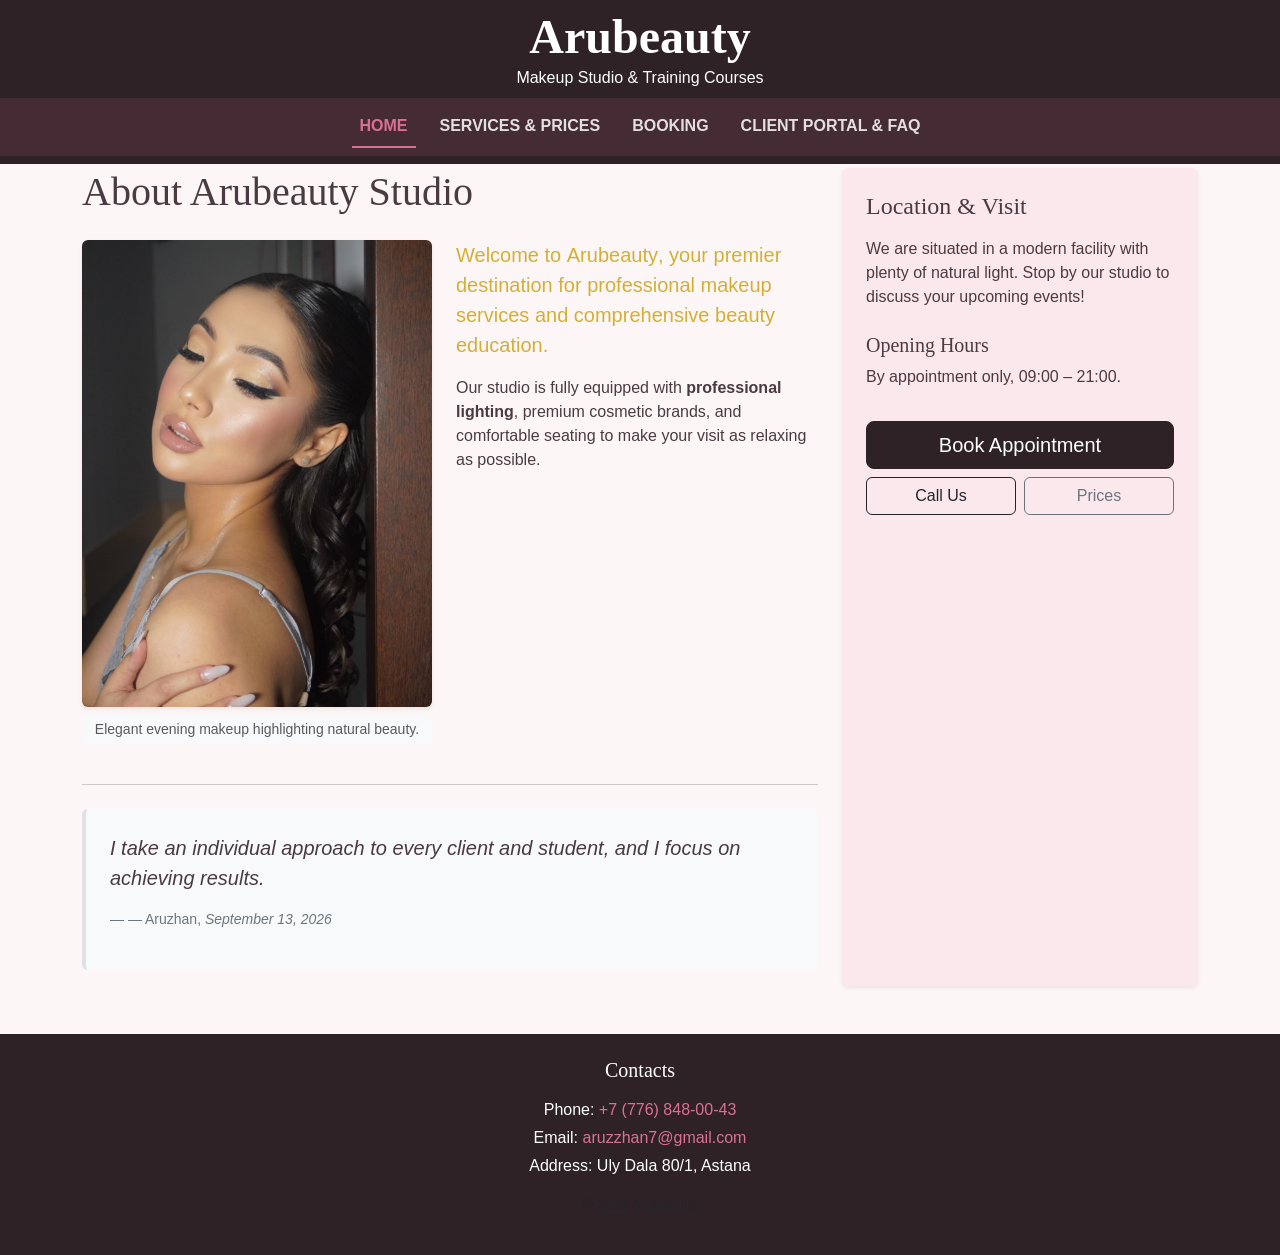
==== commit c1f1bf8b: "Final midterm submission: UI freeze, README, quality pass, and comprehensive AI log added" ====
--- a/index.html
+++ b/index.html
@@ -5,11 +5,12 @@
     <meta name="viewport" content="width=device-width, initial-scale=1.0">
     <meta name="description" content="Professional makeup services and makeup courses by Arubeauty.">
     <meta name="author" content="Serikkali Nariman">
-    <title>Arubeauty — Professional Makeup and Courses</title>
+    <title>Home — Arubeauty</title>
 
     <link href="https://cdn.jsdelivr.net/npm/bootstrap@5.3.2/dist/css/bootstrap.min.css" rel="stylesheet">
     <link rel="stylesheet" href="css/base.css">
-    <link rel="stylesheet" href="css/nariman.css">
+    <link rel="stylesheet" href="css/custom.css">
+    <link rel="icon" href="data:,">
 </head>
 <body class="pt-5 mt-4">
 
@@ -19,10 +20,10 @@
         
         <nav class="navbar navbar-expand-md navbar-dark mt-2 nav-bg-pink">
             <div class="container-fluid">
-                <button class="navbar-toggler mx-auto" type="button" data-bs-toggle="collapse" data-bs-target="#navbarNav">
+                <button class="navbar-toggler mx-auto" type="button" data-bs-toggle="collapse" data-bs-target="#nav-menu">
                     <span class="navbar-toggler-icon"></span>
                 </button>
-                <div class="collapse navbar-collapse justify-content-center" id="navbarNav">
+                <div class="collapse navbar-collapse justify-content-center" id="nav-menu">
                     <ul class="navbar-nav gap-3 text-uppercase fw-bold">
                         <li class="nav-item"><a class="nav-link active" href="index.html">Home</a></li>
                         <li class="nav-item"><a class="nav-link" href="services.html">Services &amp; Prices</a></li>
@@ -61,14 +62,14 @@
 
             <aside class="col-12 col-lg-4">
                 <div class="p-4 rounded shadow-sm position-relative h-100 bg-pink-light">
-                    <span class="position-absolute top-0 start-100 translate-middle badge rounded-pill bg-danger d-none d-md-block">Open Now</span>
                     <h3 class="h4 mb-3">Location &amp; Visit</h3>
                     <p>We are situated in a modern facility with plenty of natural light. Stop by our studio to discuss your upcoming events!</p>
-                    
+                    <h3 class="h5 mt-4">Opening Hours</h3>
+                    <p id="opening-hours" class="mb-0">By appointment only, 09:00 – 21:00.</p>
                     <div class="row g-2 mt-4">
                         <div class="col-12"><a href="booking.html" class="btn btn-dark w-100 btn-lg">Book Appointment</a></div>
                         <div class="col-6"><a href="tel:+77768480043" class="btn btn-outline-dark w-100">Call Us</a></div>
-                        <div class="col-6"><button class="btn btn-secondary w-100 disabled">Walk-ins</button></div>
+                        <div class="col-6"><a href="services.html" id="home-services-link" class="btn btn-outline-secondary w-100">Prices</a></div>
                     </div>
                 </div>
             </aside>
--- a/css/base.css
+++ b/css/base.css
@@ -2,7 +2,6 @@
     font-family: 'Helvetica Neue', Helvetica, Arial, sans-serif;
     color: #4A3B42;
     background-color: #FDF6F7;
-    overflow-x: hidden;
 }
 
 h1, h2, h3, h4 {
--- a/css/custom.css
+++ b/css/custom.css
@@ -0,0 +1,76 @@
+.nav-bg-pink {
+    background-color: rgba(203, 101, 135, 0.15);
+}
+
+.text-gold {
+    color: rgb(212, 175, 55);
+}
+
+.max-w-350 {
+    width: 100%;
+    max-width: 350px;
+}
+
+.max-w-600 {
+    width: 100%;
+    max-width: 600px;
+}
+
+.max-w-400 {
+    width: 100%;
+    max-width: 400px;
+}
+
+.bg-pink-light {
+    background-color: rgba(219, 112, 147, 0.1);
+}
+
+.btn.btn-dark {
+    background-color: #2E2226;
+    border-color: #2E2226;
+}
+
+.btn.btn-dark:hover,
+.btn.btn-dark:focus {
+    background-color: #3E2F35;
+    border-color: #3E2F35;
+}
+
+.is-hidden {
+    display: none;
+}
+
+.state-error {
+    border-color: #dc3545;
+    background-color: rgba(220, 53, 69, 0.05);
+}
+
+.state-success {
+    border-color: #198754;
+    background-color: rgba(25, 135, 84, 0.05);
+}
+
+.is-active {
+    font-weight: 700;
+    border-color: rgb(219, 112, 147);
+}
+
+.is-selected {
+    background-color: rgba(219, 112, 147, 0.2);
+    border-color: rgb(219, 112, 147);
+}
+
+.table > tbody > tr.is-selected > * {
+    --bs-table-bg-state: rgba(219, 112, 147, 0.2);
+}
+
+.is-highlighted {
+    background-color: rgba(212, 175, 55, 0.25);
+}
+
+.msg-box {
+    padding: 1rem;
+    border-radius: 0.375rem;
+    margin-top: 1rem;
+    font-weight: 500;
+}
